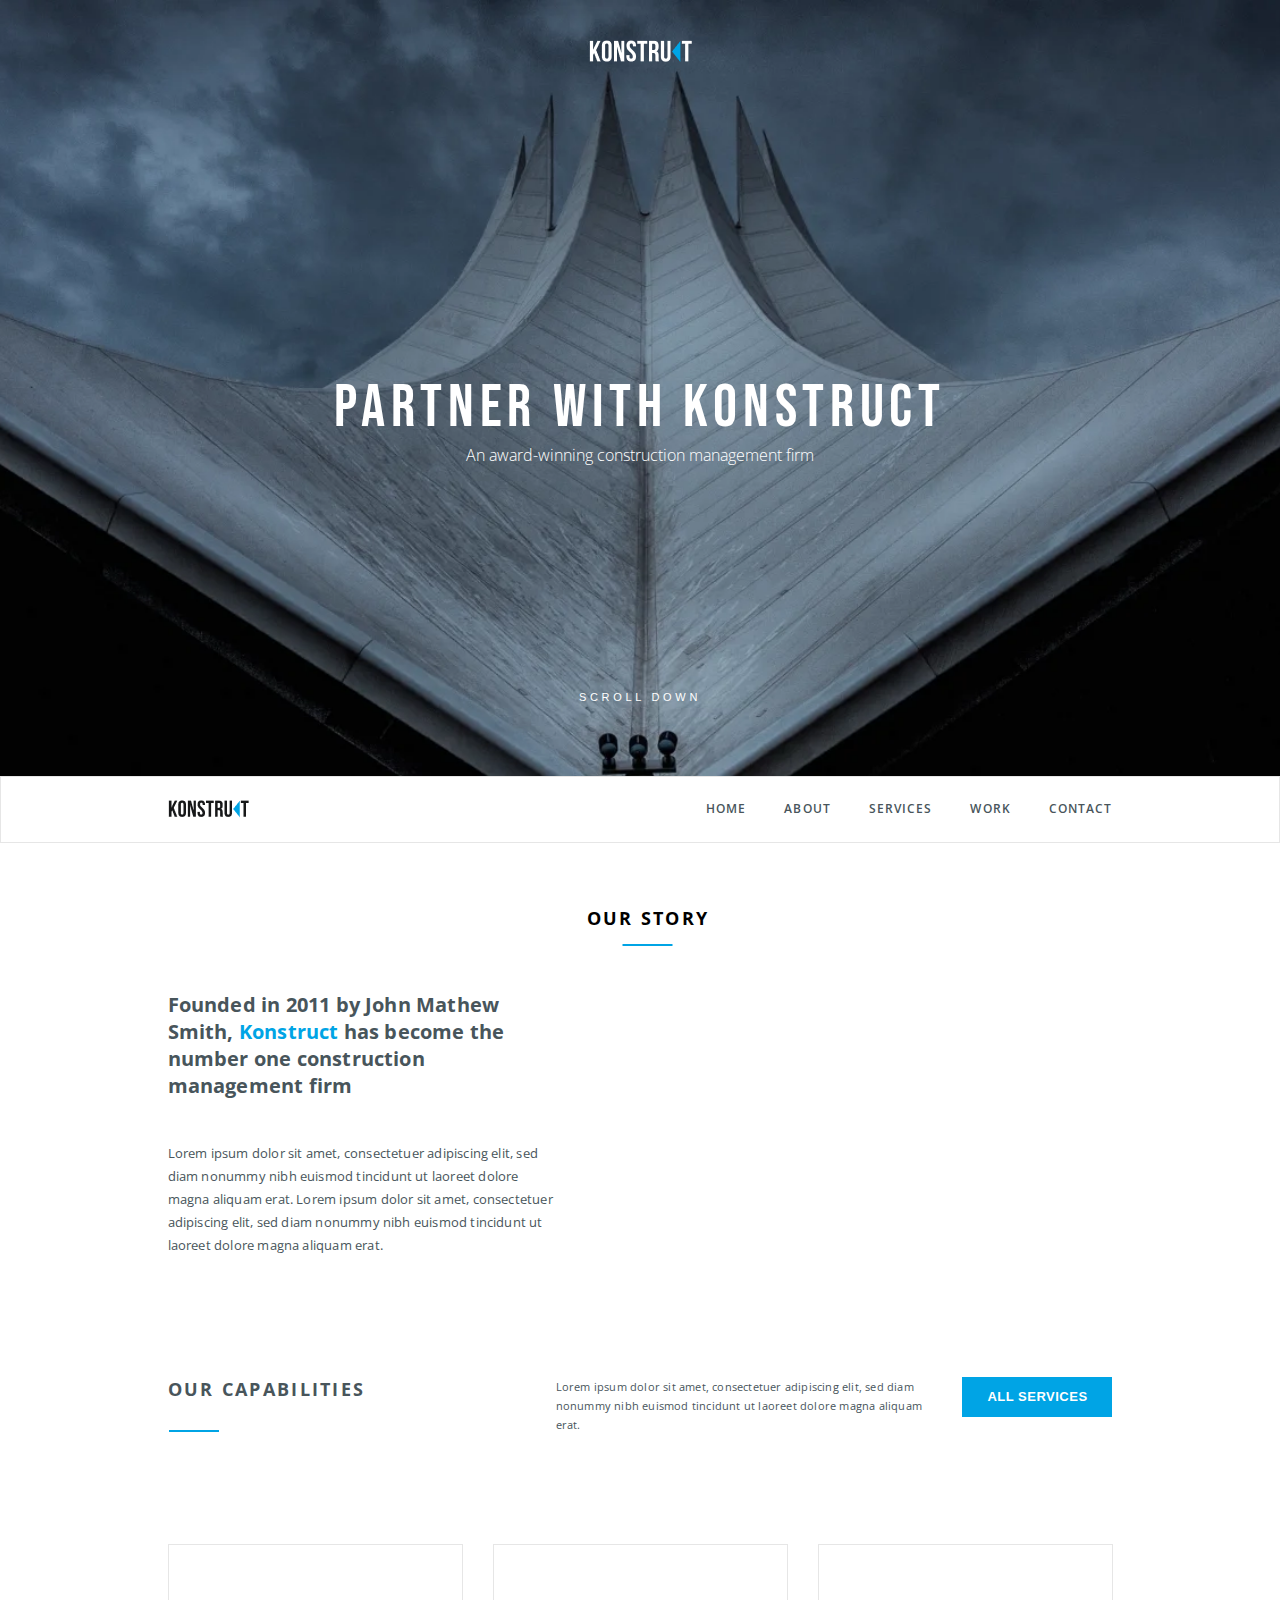
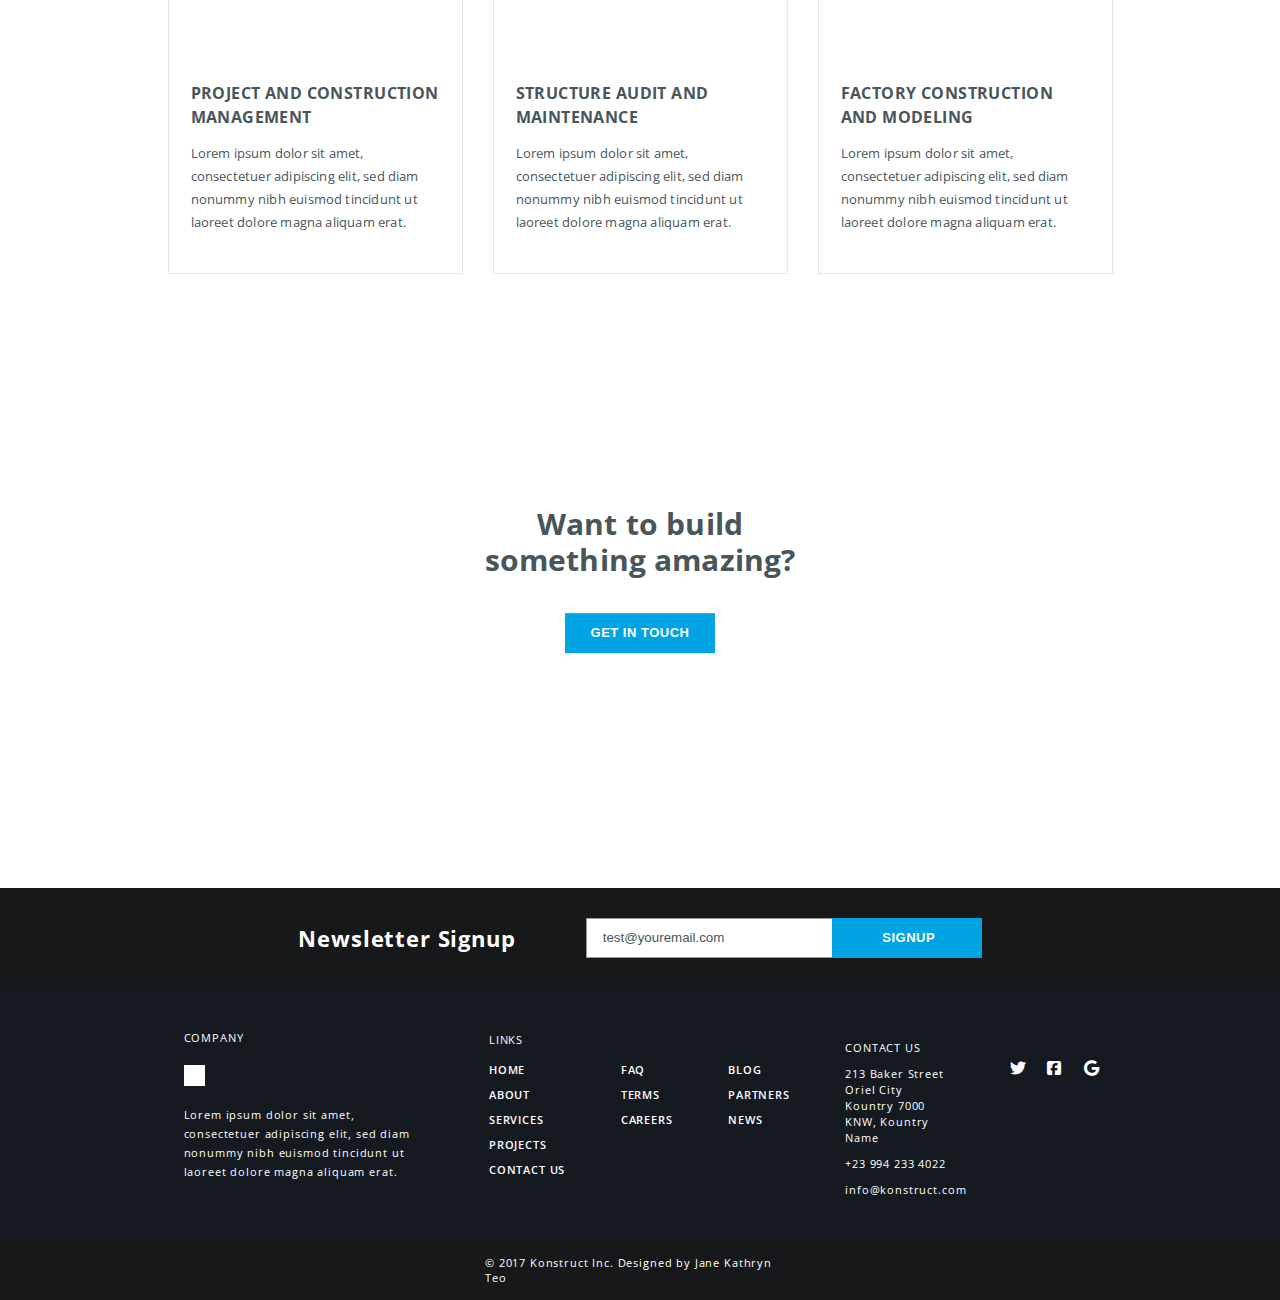
==== index.max.html @ b2e99ca3 "min files were added" ====
<!DOCTYPE html>
<html lang="en">
<head>
    <meta charset="UTF-8">
    <meta http-equiv="X-UA-Compatible" content="IE=edge">
    <meta name="description" content="Konstruct the number one construction management firm">
    <meta name="keywords" content="Konstruct, partner, provide, amazing, build">
    <meta name="author" content="Jane Kathryn Teo">
    <meta name="viewport" content="width=device-width, initial-scale=1.0"> 
    <link rel="preload" as="style" href="css/main.css">
    <link rel="preload" as="image" href="source/KONSTRUCT.png">
    <link rel="stylesheet" href="css/main.min.css">
    <link rel="stylesheet" href="https://cdnjs.cloudflare.com/ajax/libs/font-awesome/6.2.1/css/all.min.css">
    <title>PARTNER WITH KONSTRUCT</title>

</head>
<body>
    <header class="header">

                <img  class="bg-image" src="source/bg.webp" alt="" srcset="source/bg-mobile.webp 600w, source/bg.webp 800w">
                
                
                <a aria-label="KONSTRUCT" class="header_konstruct container" href="#">
                    <img  data-src="source/KONSTRUCT.png" src="source/1.png" alt="KONSTRUCT">
                </a>
            <div class="header_block">
                <h1 class="header_header">Partner with konstruct</h1>
                <p class="header_text">An award-winning construction management firm</p>
            </div>

            <div class="header_scrolltext">
                <button aria-label="scroll down" data-goto=".our-story"  class="nav-element" href="#">
                    scroll down
                </button>
            </div>     
    </header>

    <nav class="nav-section">
        <div class="nav container">
            <a aria-label="KONSTRUCT" href="#">
                <img class="nav-konstruct" data-src="source/KONSTRUCT-B.png" src="source/1.png"  alt="KONSTRUCT">
            </a>
    
            <div class="empty"></div>
            <a class="header_konstruct-nav" href="#">
                <img data-src="source/KONSTRUCT.png" src="source/1.png" alt="KONSTRUCT">
            </a>
            <div class="menu_icon-wrap">
                <div class="menu_icon">
                    <span></span>
                </div>    
            </div>
    
            <div class="black_back">
            </div>
            <ul class="nav-list">
                <li class="nav-element-li">
                    <a aria-label="hime" data-goto=".our-story" class="nav-element" href="#">home</a>
                </li>
                <li class="nav-element-li">
                    <a aria-label="about" data-goto=".our-capabilities" class="nav-element" href="#">about</a>
                </li>
                <li class="nav-element-li">
                    <a aria-label="services" data-goto=".get-in-touch" class="nav-element" href="#">services</a>
                </li>
                <li class="nav-element-li">
                    <a aria-label="work" data-goto=".sign-up"  class="nav-element" href="#">work</a>
                </li>
                <li class="nav-element-li">
                    <a aria-label="contact" data-goto=".faq" class="nav-element" href="#">contact</a>
                </li>
            </ul>
            
        </div>
        
    </nav>

    <section class="our-story container">
        
        <div class="our-story-title container">
            <h2>our story</h2>
        </div>
     
        <div class="our-story-block">
            <div class="our-story-text">
                <h3 class="our-story-title-text">
                    Founded in 2011 by John Mathew Smith, <a aria-label="konstruct" class="active" href="#">Konstruct</a >  has become the number one construction management firm
                </h3>
                <p class="our-story-main-text">
                    Lorem ipsum dolor sit amet, consectetuer adipiscing elit, sed diam nonummy nibh euismod tincidunt ut laoreet dolore magna aliquam erat. Lorem ipsum dolor sit amet, consectetuer adipiscing elit, sed diam nonummy nibh euismod tincidunt ut laoreet dolore magna aliquam erat.
                </p>
            </div>
            <div class="our-story-cards">
                <div class="our-story-card">
                    <img data-src="source/weplan.png" src="source/1.png" alt="we plan " class="our-story-img">
                    <p class="our-story-card-text">we<br>plan</p>
                </div>
                <div class="our-story-card">
                    <img data-src="source/wemanage.png" src="source/1.png" alt="we manage" class="our-story-img">
                    <p class="our-story-card-text">we<br>manage</p>
                </div>
                <div class="our-story-card">
                    <img data-src="source/webuild.png" src="source/1.png" alt="we build" class="our-story-img">
                    <p class="our-story-card-text">we<br>build</p>
                </div>                              
            </div>
        </div>
    </section>

    <section class="our-capabilities container">
        <div class="our-capabilities-header-block">
            <h2 class="our-capabilities-header">
                our capabilities
            </h2>

                <p class="our-capabilities-text">
                    Lorem ipsum dolor sit amet, consectetuer adipiscing elit, sed diam nonummy nibh euismod tincidunt ut laoreet dolore magna aliquam erat.
                </p>
                    <button class="our-capabilities-button" >
                        all services
                    </button>
        </div>
        
        <div class="our-capabilities-cards">
            <div class="card-wrapper">
                <div class="our-capabilities-card">
                    <div class="card-image-wrapper">
                        <img data-src="source/Bitmap3.png" src="source/1.png" alt="" class="our-capabilities-card-img">
                    </div>
                    <h3 class="our-capabilities-card-header">
                        PROJECT AND CONSTRUCTION MANAGEMENT
                    </h3>
                    <p class="our-capabilities-card-text">
                        Lorem ipsum dolor sit amet, consectetuer adipiscing elit, sed diam nonummy nibh euismod tincidunt ut laoreet dolore magna aliquam erat.
                    </p>
                </div>
            </div>
          <div class="card-wrapper">
            <div class="our-capabilities-card">
                <div class="card-image-wrapper">
                    <img data-src="source/Bitmap4.png" src="source/1.png" alt="" class="our-capabilities-card-img">
                </div>
                <h3 class="our-capabilities-card-header">
                    STRUCTURE AUDIT AND MAINTENANCE
                </h3>
                <p class="our-capabilities-card-text">
                    Lorem ipsum dolor sit amet, consectetuer adipiscing elit, sed diam nonummy nibh euismod tincidunt ut laoreet dolore magna aliquam erat.
                </p>
            </div>
          </div>
            <div class="card-wrapper">
                <div class="our-capabilities-card">
                    <div class="card-image-wrapper">
                        <img data-src="source/Bitmap5.png" src="source/1.png" alt="" class="our-capabilities-card-img">
                    </div>
                    <h3 class="our-capabilities-card-header">
                        FACTORY CONSTRUCTION AND MODELING
                    </h3>
                    <p class="our-capabilities-card-text">
                        Lorem ipsum dolor sit amet, consectetuer adipiscing elit, sed diam nonummy nibh euismod tincidunt ut laoreet dolore magna aliquam erat.
                    </p>
                </div>
            </div>
            
        </div>
    </section>

    <section class="get-in-touch">
        <img class="bg-image" data-src="source/bg-get-in-touch.webp"  data-srcset="source/bg-get-in-touch-mobile.webp 600w, source/bg-get-in-touch.webp 800w" src="source/1.png" alt="">
        <div class="get-in-touch-group">
            <h2 class="get-in-touch-header">
                Want to build something amazing?
            </h2>
           
                <button class="get-in-touch-button">
                    get in touch
                </button>
           
           
        </div>
    </section>

    <section class="sign-up">
        <h2 class="sign-up-header">
            Newsletter Signup
        </h2>
        <form action="">
            <input class="sign-up-input" type="text" placeholder="test@youremail.com">
            <input type="submit" class="sign-up-button" value=" signup">
               
            </input>
        </form>

    </section>

    <section class="faq">
        <div class="container">
            <div class="faq-about">
                <span class="faq-about-company">
                    company
                </span>
                <a href="">
                    <img data-src="source/KONSTRUCT.png" src="source/1.png" alt="" class="faq-about-konstruct">
                </a>
               
                <p class="faq-about-p">
                    Lorem ipsum dolor sit amet, consectetuer adipiscing elit, sed diam nonummy nibh euismod tincidunt ut laoreet dolore magna aliquam erat.
                </p>
            </div>

            <div class="links">
                <span class="faq-links-header">links</span>
                <ul class="faq-links">
                    <li class="faq-link">
                        <a aria-label="home" href="#">
                            home
                        </a>
                    </li>
                    <li class="faq-link">
                        <a aria-label="about"href="#">
                            about
                        </a>
                    </li>
                    <li class="faq-link">
                        <a aria-label="services" href="#">
                            services
                        </a>
                    </li>
                    <li class="faq-link">
                        <a aria-label="projects" href="#">
                            projects
                        </a>
                    </li>
                    <li class="faq-link">
                        <a aria-label="contact us" href="#">
                            contact us
                        </a>
                    </li>
                </ul>
            </div>

            <div class="FAQ">
                <ul class="FAQ-links">
                    <li class="faq-link">
                    <a aria-label="faq" href="#">
                        faq
                    </a>    
                </li>
                    <li class="faq-link">
                       <a aria-label="terms" href="#">
                            terms
                       </a> 
                    </li>
                    <li class="faq-link">
                       <a aria-label="careers" href="#">
                        careers  
                        </a> 
                    </li>
                </ul>
            </div>

            <div class="blog">
                <ul class="blog-links">
                    <li class="blog-link-li">
                       <a aria-label="blog" class="blog-link" href="#">
                        blog
                       </a> 
                    </li>
                    <li class="blog-link-li">
                        <a aria-label="partners" class="blog-link" href="#">
                            partners
                        </a>
                    </li>
                    <li class="blog-link-li">
                        <a aria-label="news" class="blog-link" href="#">
                            news
                        </a>
                    </li>
                </ul>
            </div>

            <div class="contact-us">
                <ul class="contact-us-list">
                    <li class="contact-us-item">contact us</li>
                   
                    <li class="contact-us-item">
                        <a aria-label="street" href="#">
                            213 Baker Street Oriel City Kountry 7000 KNW, Kountry Name
                        </a> 
                    </li>
                           

                    <li class="contact-us-item">
                        <a aria-label="number" href="#">
                            +23 994 233 4022
                        </a>
                    </li>
          
                   
                    <li class="contact-us-item">
                        <a aria-label="gmail" href="#">
                            info@konstruct.com
                        </a>
                    </li>
                
                </ul>
            </div>

            <div class="icons-group">
                <ul class="icons">
                    <li class="icon-li">
                        <i class="fa-brands fa-twitter icon"></i>
                        <!-- <a aria-label="twitter" href="#" title="Twitter.com" class="icon">
                          
                            <img data-src="source/twitter.svg" src="source/1.png" alt="T" >
                        </a> -->
                      
                    </li>
                    <li class="icon-li">
                        <i class="fa-brands fa-square-facebook icon"></i>
                        <!-- <a aria-label="facebook" href="#" title="Facebook.com" class="icon" >  
                          
                            <img data-src="source/square-facebook.svg" src="source/1.png" alt="F">
                        </a> -->
                
                    </li>
                    <li class="icon-li">
                        <i class="fa-brands fa-google icon"></i>
                        <!-- <a aria-label="google" href="#" title="Google.com" class="icon">            
                            <img data-src="source/google.svg" src="source/1.png" alt="G">
                        </a> -->
                    </li>
                </ul>
            </div>
        </div>
    </section>
    <footer class="footer">
        <div class="container">
            <span class="footer-text">
                © 2017 Konstruct Inc. Designed by Jane Kathryn Teo
            </span>
        </div>
    </footer>
    <script src="js/script.min.js"></script>
</body>
</html>
---- css/main.css ----
/*------------------------------------------------------------------*/

@import url('https://fonts.googleapis.com/css2?family=Bebas+Neue&family=Open+Sans:wght@400;500;600;700;800&display=swap');

/* Global setting */

::placeholder{
    color: #48555B;
}

*,
*::before,
*::after{
    padding: 0;
    margin: 0;
    border: 0;
    box-sizing: border-box;
}

a{
    text-decoration: none;
}

ul,
ol,
li{
    list-style: none;
}

h1,h2,h3,h4,h5,h6{
    font-weight: inherit;
    font-size: inherit;
}

html,
body{
    height: 100%;
    line-height: 1;
}

.container{
    max-width: 977px;
    padding: 0 16px;
    margin: 0 auto;
}

body{
    font-family: 'Open Sans', sans-serif;
    font-size: 16px;
}

body._lock{
    overflow: hidden;
}

img{
    font-family: 'Bebas Neue', cursive;  
    text-transform: uppercase;
}

/*------------------------------------------------------------------*/

/* Header*/
.empty{
    display: none;
}

.header_konstruct-nav{
    display: none;
}

.menu_icon-wrap{
    display: none;
}

.menu_icon{
    display: none;
}
.header_block{
    text-align: center;
    height: auto;
    padding: 306.7px 0 221px 0;
    
}

.header_konstruct>img{
    width: 103px;
    height: auto;
}

.header_konstruct.container{
    padding-inline: 0;
}


.header_header{
    font-family: 'Bebas Neue', sans-serif;
    font-size: 60px;
    font-weight: 400;
    text-transform: uppercase;
    letter-spacing: 0.356875rem;
    line-height: 72px;
}

.header_text{
    font-size: 1rem;
    font-style: normal;
    font-weight: 100;
    line-height: 1.375rem;
}
.header{
    color: white; 
    display: flex;
    flex-direction: column;
    justify-content: flex-end;
    position: relative;
    padding-top: 40px;
   
}

.bg-image{
    position: absolute;
    object-fit: cover;
    width: 100%;
    height: 100%;
    z-index: -10;


}

.header_konstruct-nav>img{
    width: 103px;
    height: auto;
}

  
.header_scrolltext{

   
    
    margin-bottom: 71px;
    text-align: center;
    color: white;
    transition: all .2s ease-in-out;
    width: 80%;
    align-self: center;
    
}
.header_scrolltext> button{
    font-size: 0.6875rem;
    color: inherit;
    background: transparent;
    border: none;
    text-transform: uppercase;
    line-height: 15px;
    letter-spacing: 0.23125rem;
}


.header_scrolltext:hover{
    transform: scale(1.2);
}
/*------------------------------------------------------------------*/

/* Nav */
.nav-section{
    border: 1px solid #E6E6E6;
}

.nav{
    height: 65px;
    display: flex;
    justify-content: space-between;
    align-items: center;
}
.nav-list{
    display: flex;
    justify-content: space-between;
    width: 406.5px;  
}

.nav-list > .nav-element-li:hover{
    transform: scale(1.1);
    color: #00A4E5;
}

.nav-element-li{
    text-transform: uppercase; 
    font-weight: 600;
    font-size: 12px;
    line-height: 16px;
    color: #48555B;
    letter-spacing: 1.09091px;
    transition: all .2s ease-in-out;
}



.nav-element-li .nav-element{
    color: inherit;
}

.nav-konstruct{
    width: 81px;
    height: auto;
    padding: 24px 0 23px 0;
}

.active{
    color: #00A4E5;
}

/*------------------------------------------------------------------*/

/*  our story block  */

.our-story.container{
    padding-right: 0;
    padding-top: 63px;
    margin-bottom: 120px;
}
.our-story-title{
    margin-bottom: 60px;
    position: relative;
    text-align: center;
    transition: all .2s ease-in-out;
    cursor: default;
}

.our-story-title:hover:after{
    width: 130px;
}

.our-story-title h2{
    text-transform: uppercase;
    font-size: 1.125rem;
    line-height: 25px;
    letter-spacing: 0.144140625rem;
    font-weight: 700;
}

.our-story-title::after{
    position: absolute;
    left: 50%;
    transform: translateX(-51%);
    content: '';
    bottom: -15px;
    width: 50px;
    height: 2px;
    background: #00A4E5;
    transition: all .5s ease-in-out;
}

.our-story-block{
    display: flex;
    flex-direction: row;
    justify-content: space-between;
}

.our-story-img{
    max-width: 142px;
    max-height: 224px;
    width: 100%;
    height: auto;
}

.our-story-card{
    margin: 0 12px;
    max-height: 224px;
    width: 100%;
    position: relative;
    transition: all .2s ease-in-out;
}

.our-story-card:hover{
    transform: scale(1.13);
}

.our-story-cards{
    display: flex;
    justify-content: right;
    align-items: flex-end;
    flex-wrap: nowrap;
    flex: 0 0 53%;
    

  
}


.our-story-text{
    flex: 0 0 41%;
}

.our-story-title-text{
    font-style: normal;
    font-weight: 700;
    font-size: 20px;
    line-height: 27px;
    color: #48555B;
    letter-spacing: 0.1875px;
    margin-bottom: 43px;
    
}

.our-story-main-text{
    font-style: normal;
    font-weight: 400;
    font-size: 13px;
    line-height: 23px;
    letter-spacing: 0.1875px;
    color: #48555B;
}

.our-story-card-text{
    width: 70%;
    position: absolute;
    top: 20%;
    left: 40%;
    transform: translate(-50%, -50%);
    font-style: normal;
    font-weight: 800;
    font-size: 24px;
    letter-spacing: 0.1875px;
    color: #FFFFFF;
    text-transform: uppercase;
}


/*------------------------------------------------------------------*/

/* our capabilities */

.our-capabilities{
    margin-bottom: 115px;
}

.our-capabilities-header-block{
    display: flex;
    justify-content: space-between;
    margin-bottom: 80px;
}


.our-capabilities-header{
    position: relative; 
    font-style: normal;
    font-weight: 700;
    font-size: 18px;
    line-height: 25px;
    letter-spacing: 2.30625px;
    text-transform: uppercase;
    color: #48555B;
    flex-basis: 40%;
    
}

.our-capabilities-header::after{
    position: absolute;
    left: 26px;
    transform: translateX(-50%);
    content: '';
    bottom: 2px;
    width: 50px;
    height: 2px;
    background: #00A4E5;
}

.our-capabilities-text{
    font-style: normal;
    font-weight: 400;
    font-size: 11px;
    line-height: 19px;
    letter-spacing: 0.2px;
    color: #48555B;
    padding-right: 5px;
    flex-basis: 42%;
}

.our-capabilities-button{
    width: 150px;
    height: 40px;
    background-color: #00A4E5;
    color: white;
    text-transform: uppercase;
    font-style: normal;
    font-weight: 700;
    font-size: 13px;
    letter-spacing: 0.5px;
    cursor: pointer;
    transition: all .2s ease-in-out;
    /* flex-basis: 18%; */
}

.our-capabilities-button:hover{
    background-color: #007fb2;
    transform: scale(1.05);
}

.our-capabilities-cards{
    display: flex;
    flex-wrap: nowrap;
    justify-content: flex-start;
    margin-inline: -15px;
    max-width: 978px;
}

.card-wrapper{
    padding-inline: 15px;
    margin-top: 30px;
}

.our-capabilities-card{
    background: #FFFFFF;
    border: 1px solid #E6E6E6;
    padding: 39px 22px;
    width: 100%;
    height: 100%;
    display: flex;
    flex-direction: column;
    /* justify-content: space-between; */
    transition: all .2s ease-in-out;
    flex-basis: 30%;
    /* margin: 0 15px 30px 15px; */
    
}

.our-capabilities-card:hover{
    background-color: #f1f1f1;
    transform: scale(1.05);
}

.card-image-wrapper{
    width: 65px;
    height: 72px;
    margin-bottom: 25px;
}

.our-capabilities-card-img{
    width: 100%;
    height: auto;
}

.our-capabilities-card-header{
    font-style: normal;
    font-weight: 700;
    font-size: 16px;
    line-height: 24px;
    letter-spacing: 0.426667px;
    color: #48555B;
    margin-bottom: 13px;
}

.our-capabilities-card-text{
    font-style: normal;
    font-weight: 400;
    font-size: 13px;
    line-height: 23px;   
    letter-spacing: 0.1875px;
    color: #48555B;
}

/*------------------------------------------------------------------*/

/* get in touch */

.get-in-touch{
    display: flex;
    flex-direction: column;
    align-items: center;
    /* background: url("../source/bg-get-in-touch.webp") center / cover no-repeat; */
    height: 499px;
    justify-content: center;
}

.get-in-touch-header{
    font-style: normal;
    font-weight: 700;
    font-size: 30px;
    line-height: 36px;
    text-align: center;
    letter-spacing: 0.15px;
    color: #48555B;
    max-width: 350px;
    margin-bottom: 35px;
}

.get-in-touch-button{
    font-style: normal;
    font-weight: 700;
    font-size: 13px;
    line-height: 18px;
    text-align: center;
    letter-spacing: 0.5px;
    color: #FFFFFF;
    background: #00A4E5;
    width: 150px;
    height: 40px;
    text-transform: uppercase;
    cursor: pointer;
    transition: all .2s ease-in-out;
}

.get-in-touch-button:hover{
    background-color: #007fb2;
    transform: scale(1.05);
}

.get-in-touch-group{
    flex-direction: column;
    display: flex;
    align-items: center;
    transform: translateY(-40%);
}

/*------------------------------------------------------------------*/

/* sign up */



.sign-up{
    background-color: #171819;
    margin: 0;
    display: flex;
    align-items: center;
    justify-content: center;
    height: auto;
    padding: 30px 0 30px 0;
}

.sign-up-header{
    font-style: normal;
    font-weight: 700;
    font-size: 22px;
    line-height: 30px;
    text-align: center;
    letter-spacing: 0.846154px;
    color: #FFFFFF;
}

.sign-up > form{
    display: flex;
    align-items: center;
    justify-content: center;
}

.sign-up-input{
    box-sizing: border-box;
    width: 250px;
    height: 40px;
    background: #FFFFFF;
    border: 1px solid #979797;
    margin-left: 70px;
    padding: 10px 16px;
}

.sign-up-button{
    text-transform: uppercase;
    width: 150px;
    height: 40px;
    font-style: normal;
    font-weight: 700;
    font-size: 13px;
    line-height: 18px;
    text-align: center;
    letter-spacing: 0.5px;
    color: #FFFFFF;
    background-color: #00A4E5;
    cursor: pointer;
    transition: all .2s ease-in-out;
    margin-left: -4px;
}

.sign-up-button:hover{
    background-color: #007fb2;
    transform: scale(1.05);
}
/*------------------------------------------------------------------*/

/* faq block */

.faq{
    height: auto;
    background-color: #141A20;
    display: flex;
    align-items: center;
}

.faq> .container{
    display: flex;
    flex-direction: row;
    justify-content: space-between;
    align-items: flex-start;
    width: 945px;
    padding-block: 42px;
}

.faq-about{
    display: flex;
    flex-direction: column;
    align-items: flex-start;
}

.faq-about-p{
    font-style: normal;
    font-weight: 400;
    font-size: 11px;
    line-height: 19px;
    letter-spacing: 0.85px;
    color: #FFFFFF;
    max-width: 250px;
}

.faq-about-konstruct{
    height: 21px;
    width: auto;
    margin-bottom: 17px;
}

.faq-about-company{
    font-style: normal;
    font-weight: 400;
    font-size: 11px;
    line-height: 15px;
    text-align: center;
    letter-spacing: 0.846154px;
    color: #FFFFFF;
    text-transform: uppercase;
    margin-bottom: 20px;
}

.links{
    text-transform: uppercase;  
}

.faq-links-header{
    font-family: 'Open Sans';
    font-style: normal;
    font-weight: 400;
    font-size: 11px;
    line-height: 15px;
    letter-spacing: 0.846154px;
    color: #FFFFFF;   
}

.faq-links{
    margin-top: 10px;
}

.faq-link > a{
    color: white;
}

.faq-link{
    font-style: normal;
    font-weight: 600;
    font-size: 11px;
    line-height: 25px;
    letter-spacing: 0.846154px;
    color: #FFFFFF;
    transition: all .2s ease-in-out;
}

.faq-link:hover{
    color: #00A4E5;
}

.faq-link > a{
    color: inherit;
}


.contact-us-item> a{
    color: inherit;
}
.FAQ-links{
    text-transform: uppercase; 
}

.blog-links{
    list-style-type: none;
    text-transform: uppercase;   
}

.blog-link{
    font-style: normal;
    font-weight: 600;
    font-size: 11px;
    line-height: 25px;
    letter-spacing: 0.846154px;
    color: inherit;
}

.black_back{
    display: none;
}

.blog-link-li{
    transition: all .2s ease-in-out;
    color: white;
}

.blog-link-li:hover{
    color: #00A4E5;
}




.contact-us-list{
    color: #FFFFFF;
    font-style: normal;
    font-weight: 400;
    font-size: 11px;
    line-height: 16px;
    letter-spacing: 0.846154px;
    color: #FFFFFF;
    max-width: 110px;
}



.contact-us-item:first-child{
    text-transform: uppercase;
}

.icons{
    display: flex;
    flex-direction: row;
    justify-content: space-between;
}

/* .icon{
    transition: all .2s ease-in-out;
} */

.icon:hover{
    transform: scale(1.2);  
    color: #00A4E5;
    transition: all .2s ease-in-out;
}

.icon{
    transition: all .2s ease-in-out;
}
.icon{
    color: white;
}

.icons-group{
    width: 86px;
    margin-top: 30px;
}

.FAQ{
    margin-top: 27px;
}

.blog{
    margin-top: 27px;
}

.contact-us-item{
    margin-top: 10px;
}

.icon-li{
    width: 12px;
}
/*------------------------------------------------------------------*/

/* footer */


.footer{
    background-color: #171819;
    height: 60px;
}

.footer>.container{
    display: flex;
    justify-content: center;
    height: 100%;
}

.footer-text{
    width: 310px;
    font-style: normal;
    font-weight: 400;
    font-size: 11px;
    line-height: 15px;
    letter-spacing: 0.846154px;
    color: #FFFFFF;
    align-self: center;
}

@media(max-width:828px){
    .our-story-cards{
        align-items: center;
    } 

    .our-story-card-text{
        font-size: 18px;
        left: 43%;
    }
}

@media(max-width:730px){

    .our-story-block{
        flex-direction: column;
        margin-right: 16px;
    }

    .our-story.container {
        margin-bottom: 80px;
    }
  
    .our-story-cards{
        flex-direction: row;
        flex-basis: auto;
        justify-content: center;
        margin: 0;
    }


    

    .our-story-text{
        flex-basis: 50%;
        margin-left: 20px;
        margin-bottom: 25px;
    }

    .our-story-card{
        max-width: 100px;
        height: auto;
        margin-bottom: 10px;
        max-width: 145px;
    }


    .our-capabilities-header-block{
        flex-direction: column;
        align-items: center;
    }

    .our-capabilities-header-block > *{
        flex-basis: auto;
    }
    
    .our-capabilities{
        margin-top: 49.5px;
    }

    .our-capabilities-text{
        max-width: 600px;
        text-align: center;
        margin-bottom: 30px;
    }

    .our-capabilities-header{
        margin-bottom: 32px;
    }

    .our-capabilities-cards{
        flex-wrap: wrap;
    }
    
    .card-wrapper{
        flex-basis: 50%;
    }

    .our-capabilities-header::after {
        left: 50%;
        bottom: -13px;
    }
    .sign-up{
        flex-direction: column;
        
    }

    .sign-up-input{
        margin-left: 0;
        
    }

    .sign-up-button{
        margin-left: 0;
    }
    .sign-up-header{
        margin-bottom: 15px;
    }

    .get-in-touch{
        margin-top: 20px;
    }

    .faq> .container{
        flex-wrap: wrap;
        padding-block: 0;
        padding-top: 40px;
    }

    .faq> .container> *{
        justify-content: center;
        flex-basis: 40%;
        margin-top: 0;
        margin-bottom: 30px;
        align-content: center;
    }

    .icons{
        justify-content: flex-start;
        
    }

    .icon-li{
        margin-right: 20px;
    }
}

@media(max-width:648px){
    .card-wrapper{
        flex-basis: 100%;
    }

    .our-story-text{
        margin-left: 0;
        margin-bottom: 24.5px;
    }

    .our-capabilities-cards{
        margin-top: 50px;
    }

    .get-in-touch-header{
        font-size: 26px;
    }
    .our-story-title-text{
        margin-bottom: 20px;
    }
}

@media(max-width:627px){
    .header_block{
        padding-top: 230.7px;
    }
    .faq{
        padding-top: 20px;
    }
}
@media(max-width:600px){
    .nav{
        width: 100%;
        left: 0;
        top: 0;
        border: none;
        display: flex;
        position: fixed;
        padding: 20px 5px 10px 5px;
        justify-content: flex-end;
        text-align: center;
        background-color: rgba(20, 26, 32, 1);
        z-index: 5;
        color: white;
    }

    .nav> *:not(.nav-list, .black_back){
        z-index: 10;
    }

    .header{
        /* background: url("../source/bg-mobile.webp") center / cover no-repeat; */
    }

    .our-story-card-text{
        left: 40%;
    }

    .get-in-touch{
        /* background: url("../source/bg-get-in-touch-moblie.webp") center / cover no-repeat; */
    }
    .black_back{
        width: 100%;
        height: 65px;
        left: 0;
        top: 0;
        border: none;
        background-color: rgba(20, 26, 32, 1);
        display: block;
        position: absolute;
        z-index: 5;
    }

    .nav-konstruct{
        width: 100%;
    }

    .nav-konstruct{
        display: none;
    }
    
    .header_konstruct-nav{
        display: block;
    }

    .empty{
        display: block;
    }

    .menu_icon-wrap{
        display: block;
    }

    .our-story.container {
        padding-right: 16px;
    }
    .our-story-title{
        margin-bottom: 22px;
        margin-top: 50px;
    }
    .empty{
        flex-basis: 33.3%;
    }
    
    .header_konstruct-nav{
        flex-basis: 33.3%;
    }


    .header{
        height: 600px;
    }

    .header_konstruct{
        padding-top: 31px;
        display: none;
    }
    
    .header_block{
        padding-top: 161px;
    }
    
    
    .header_header{
        font-size: 40px;
        letter-spacing: normal;
        align-items: center;
    }

    .header_text{
        font-size: 16px;
        letter-spacing: normal;
        max-width: 242px;
        margin: 0 auto;
        font-weight: 400;
    }


    .header_scrolltext{
       
        margin-bottom: 31px;
    }

    .header_scrolltext>button{
        font-size: 11px;
        letter-spacing: normal;
    }

   



    .menu_icon-wrap{
        flex-basis: 33.3%;
        margin: 0;
        justify-self: end;
    }

    .menu_icon{
   
        z-index: 5;
        display: block;
        position: relative;
        width: 24px;
        height: 25px;
        cursor: pointer;
        margin-right: 16px;
        margin-left: auto;
      
    }
    
    .sign-up>form{
        flex-direction: column;
    }

    .sign-up-input{
        margin-bottom: 20px;
    }

    .menu_icon span,
    .menu_icon::before,
    .menu_icon::after{
        left: 0;
        position: absolute;
        height: 5px;
        border-radius: 10px;
        width: 100%;
        transition: all 0.3s ease 0s;
        background-color: #fff;
    }

    .menu_icon::before,
    .menu_icon::after{
        content: "";
    }

    .menu_icon::before{
        top: 0;
    }

    .menu_icon::after{
        bottom: 0;
    }

    .menu_icon span{
        top: 50%;
        transform: scale(1) translate(0px, -50%);
    }

    .menu_icon._active span{
        transform: scale(0) translate(0px, -50%);
    }

    .menu_icon._active::before{
        top: 45%;
        transform: rotate(-45deg) translate(0px, -50%);
        width: 98%;
    }
    
    .menu_icon._active::after{
        bottom: 49.5%;
        transform: rotate(45deg) translate(0px, 50%);
        width: 98%;
    }


    .nav-list{
        position: fixed;
        top: 0;
        left: -100%;
        width: 100%;
        height: 100%;
        background-color: rgba(20, 26, 32, 0.9);
        padding: 100px 30px 30px 30px;
        transition: left 0.3s ease 0s;
        overflow: auto;
        display: block;
        margin-right: 0;
        justify-content:center;
        width: 100%;  
        height: 100%;
        z-index: 4;
    }


    .nav-list > li{
        color: white;
    }

    .nav-list._active{
        left: 0;
        transition: all 0.3s ease 0s;
    }

    .nav-element-li{
        width: 100%;
        
    }

    .nav-list .nav-element-li {
        width: 100%;
        margin: 0 0 70px 0;
        font-size: 25px;
    }

   
  
   

    .faq> .container> *{
        flex-basis: 100%;
    }

    .icons{
        justify-content: center;
        align-items: center;
    }
    .icon-li{
        margin-right: 10px;
        margin-left: 10px;
    }

    
    .faq> .container> *> *:not(.faq-about-p , .faq-about-company){
        font-size: 14px;
    }

    .faq> .container> *> *> *{
        font-size: 14px;
    }

    .faq> .container> *> *> *> *{
        font-size: 14px;
    }

    .contact-us-list{
        max-width: 140px;
    }

    .footer-text{
        width: auto;
        max-width: 310px;
        text-align: center;
    }


    .icons{
        margin: 50px 0 30px;
    }
}

@media (max-width: 380px) {
    .our-story-card-text{
        font-size: 12px;
    }
}
---- css/main.min.css ----
@import url('https://fonts.googleapis.com/css2?family=Bebas+Neue&family=Open+Sans:wght@400;500;600;700;800&display=swap');::placeholder{color:#48555b}*,*::before,*::after{padding:0;margin:0;border:0;box-sizing:border-box}a{text-decoration:none}ul,ol,li{list-style:none}h1,h2,h3,h4,h5,h6{font-weight:inherit;font-size:inherit}html,body{height:100%;line-height:1}.container{max-width:977px;padding:0 16px;margin:0 auto}body{font-family:'Open Sans',sans-serif;font-size:16px}body._lock{overflow:hidden}img{font-family:'Bebas Neue',cursive;text-transform:uppercase}.empty{display:none}.header_konstruct-nav{display:none}.menu_icon-wrap{display:none}.menu_icon{display:none}.header_block{text-align:center;height:auto;padding:306.7px 0 221px 0}.header_konstruct>img{width:103px;height:auto}.header_konstruct.container{padding-inline:0}.header_header{font-family:'Bebas Neue',sans-serif;font-size:60px;font-weight:400;text-transform:uppercase;letter-spacing:.356875rem;line-height:72px}.header_text{font-size:1rem;font-style:normal;font-weight:100;line-height:1.375rem}.header{color:white;display:flex;flex-direction:column;justify-content:flex-end;position:relative;padding-top:40px}.bg-image{position:absolute;object-fit:cover;width:100%;height:100%;z-index:-10}.header_konstruct-nav>img{width:103px;height:auto}.header_scrolltext{margin-bottom:71px;text-align:center;color:white;transition:all .2s ease-in-out;width:80%;align-self:center}.header_scrolltext>button{font-size:.6875rem;color:inherit;background:transparent;border:0;text-transform:uppercase;line-height:15px;letter-spacing:.23125rem}.header_scrolltext:hover{transform:scale(1.2)}.nav-section{border:1px solid #e6e6e6}.nav{height:65px;display:flex;justify-content:space-between;align-items:center}.nav-list{display:flex;justify-content:space-between;width:406.5px}.nav-list>.nav-element-li:hover{transform:scale(1.1);color:#00a4e5}.nav-element-li{text-transform:uppercase;font-weight:600;font-size:12px;line-height:16px;color:#48555b;letter-spacing:1.09091px;transition:all .2s ease-in-out}.nav-element-li .nav-element{color:inherit}.nav-konstruct{width:81px;height:auto;padding:24px 0 23px 0}.active{color:#00a4e5}.our-story.container{padding-right:0;padding-top:63px;margin-bottom:120px}.our-story-title{margin-bottom:60px;position:relative;text-align:center;transition:all .2s ease-in-out;cursor:default}.our-story-title:hover:after{width:130px}.our-story-title h2{text-transform:uppercase;font-size:1.125rem;line-height:25px;letter-spacing:.144140625rem;font-weight:700}.our-story-title::after{position:absolute;left:50%;transform:translateX(-51%);content:'';bottom:-15px;width:50px;height:2px;background:#00a4e5;transition:all .5s ease-in-out}.our-story-block{display:flex;flex-direction:row;justify-content:space-between}.our-story-img{max-width:142px;max-height:224px;width:100%;height:auto}.our-story-card{margin:0 12px;max-height:224px;width:100%;position:relative;transition:all .2s ease-in-out}.our-story-card:hover{transform:scale(1.13)}.our-story-cards{display:flex;justify-content:right;align-items:flex-end;flex-wrap:nowrap;flex:0 0 53%}.our-story-text{flex:0 0 41%}.our-story-title-text{font-style:normal;font-weight:700;font-size:20px;line-height:27px;color:#48555b;letter-spacing:.1875px;margin-bottom:43px}.our-story-main-text{font-style:normal;font-weight:400;font-size:13px;line-height:23px;letter-spacing:.1875px;color:#48555b}.our-story-card-text{width:70%;position:absolute;top:20%;left:40%;transform:translate(-50%,-50%);font-style:normal;font-weight:800;font-size:24px;letter-spacing:.1875px;color:#fff;text-transform:uppercase}.our-capabilities{margin-bottom:115px}.our-capabilities-header-block{display:flex;justify-content:space-between;margin-bottom:80px}.our-capabilities-header{position:relative;font-style:normal;font-weight:700;font-size:18px;line-height:25px;letter-spacing:2.30625px;text-transform:uppercase;color:#48555b;flex-basis:40%}.our-capabilities-header::after{position:absolute;left:26px;transform:translateX(-50%);content:'';bottom:2px;width:50px;height:2px;background:#00a4e5}.our-capabilities-text{font-style:normal;font-weight:400;font-size:11px;line-height:19px;letter-spacing:.2px;color:#48555b;padding-right:5px;flex-basis:42%}.our-capabilities-button{width:150px;height:40px;background-color:#00a4e5;color:white;text-transform:uppercase;font-style:normal;font-weight:700;font-size:13px;letter-spacing:.5px;cursor:pointer;transition:all .2s ease-in-out}.our-capabilities-button:hover{background-color:#007fb2;transform:scale(1.05)}.our-capabilities-cards{display:flex;flex-wrap:nowrap;justify-content:flex-start;margin-inline:-15px;max-width:978px}.card-wrapper{padding-inline:15px;margin-top:30px}.our-capabilities-card{background:#fff;border:1px solid #e6e6e6;padding:39px 22px;width:100%;height:100%;display:flex;flex-direction:column;transition:all .2s ease-in-out;flex-basis:30%}.our-capabilities-card:hover{background-color:#f1f1f1;transform:scale(1.05)}.card-image-wrapper{width:65px;height:72px;margin-bottom:25px}.our-capabilities-card-img{width:100%;height:auto}.our-capabilities-card-header{font-style:normal;font-weight:700;font-size:16px;line-height:24px;letter-spacing:.426667px;color:#48555b;margin-bottom:13px}.our-capabilities-card-text{font-style:normal;font-weight:400;font-size:13px;line-height:23px;letter-spacing:.1875px;color:#48555b}.get-in-touch{display:flex;flex-direction:column;align-items:center;height:499px;justify-content:center}.get-in-touch-header{font-style:normal;font-weight:700;font-size:30px;line-height:36px;text-align:center;letter-spacing:.15px;color:#48555b;max-width:350px;margin-bottom:35px}.get-in-touch-button{font-style:normal;font-weight:700;font-size:13px;line-height:18px;text-align:center;letter-spacing:.5px;color:#fff;background:#00a4e5;width:150px;height:40px;text-transform:uppercase;cursor:pointer;transition:all .2s ease-in-out}.get-in-touch-button:hover{background-color:#007fb2;transform:scale(1.05)}.get-in-touch-group{flex-direction:column;display:flex;align-items:center;transform:translateY(-40%)}.sign-up{background-color:#171819;margin:0;display:flex;align-items:center;justify-content:center;height:auto;padding:30px 0 30px 0}.sign-up-header{font-style:normal;font-weight:700;font-size:22px;line-height:30px;text-align:center;letter-spacing:.846154px;color:#fff}.sign-up>form{display:flex;align-items:center;justify-content:center}.sign-up-input{box-sizing:border-box;width:250px;height:40px;background:#fff;border:1px solid #979797;margin-left:70px;padding:10px 16px}.sign-up-button{text-transform:uppercase;width:150px;height:40px;font-style:normal;font-weight:700;font-size:13px;line-height:18px;text-align:center;letter-spacing:.5px;color:#fff;background-color:#00a4e5;cursor:pointer;transition:all .2s ease-in-out;margin-left:-4px}.sign-up-button:hover{background-color:#007fb2;transform:scale(1.05)}.faq{height:auto;background-color:#141a20;display:flex;align-items:center}.faq>.container{display:flex;flex-direction:row;justify-content:space-between;align-items:flex-start;width:945px;padding-block:42px}.faq-about{display:flex;flex-direction:column;align-items:flex-start}.faq-about-p{font-style:normal;font-weight:400;font-size:11px;line-height:19px;letter-spacing:.85px;color:#fff;max-width:250px}.faq-about-konstruct{height:21px;width:auto;margin-bottom:17px}.faq-about-company{font-style:normal;font-weight:400;font-size:11px;line-height:15px;text-align:center;letter-spacing:.846154px;color:#fff;text-transform:uppercase;margin-bottom:20px}.links{text-transform:uppercase}.faq-links-header{font-family:'Open Sans';font-style:normal;font-weight:400;font-size:11px;line-height:15px;letter-spacing:.846154px;color:#fff}.faq-links{margin-top:10px}.faq-link>a{color:white}.faq-link{font-style:normal;font-weight:600;font-size:11px;line-height:25px;letter-spacing:.846154px;color:#fff;transition:all .2s ease-in-out}.faq-link:hover{color:#00a4e5}.faq-link>a{color:inherit}.contact-us-item>a{color:inherit}.FAQ-links{text-transform:uppercase}.blog-links{list-style-type:none;text-transform:uppercase}.blog-link{font-style:normal;font-weight:600;font-size:11px;line-height:25px;letter-spacing:.846154px;color:inherit}.black_back{display:none}.blog-link-li{transition:all .2s ease-in-out;color:white}.blog-link-li:hover{color:#00a4e5}.contact-us-list{color:#fff;font-style:normal;font-weight:400;font-size:11px;line-height:16px;letter-spacing:.846154px;color:#fff;max-width:110px}.contact-us-item:first-child{text-transform:uppercase}.icons{display:flex;flex-direction:row;justify-content:space-between}.icon:hover{transform:scale(1.2);color:#00a4e5;transition:all .2s ease-in-out}.icon{transition:all .2s ease-in-out}.icon{color:white}.icons-group{width:86px;margin-top:30px}.FAQ{margin-top:27px}.blog{margin-top:27px}.contact-us-item{margin-top:10px}.icon-li{width:12px}.footer{background-color:#171819;height:60px}.footer>.container{display:flex;justify-content:center;height:100%}.footer-text{width:310px;font-style:normal;font-weight:400;font-size:11px;line-height:15px;letter-spacing:.846154px;color:#fff;align-self:center}@media(max-width:828px){.our-story-cards{align-items:center}.our-story-card-text{font-size:18px;left:43%}}@media(max-width:730px){.our-story-block{flex-direction:column;margin-right:16px}.our-story.container{margin-bottom:80px}.our-story-cards{flex-direction:row;flex-basis:auto;justify-content:center;margin:0}.our-story-text{flex-basis:50%;margin-left:20px;margin-bottom:25px}.our-story-card{max-width:100px;height:auto;margin-bottom:10px;max-width:145px}.our-capabilities-header-block{flex-direction:column;align-items:center}.our-capabilities-header-block>*{flex-basis:auto}.our-capabilities{margin-top:49.5px}.our-capabilities-text{max-width:600px;text-align:center;margin-bottom:30px}.our-capabilities-header{margin-bottom:32px}.our-capabilities-cards{flex-wrap:wrap}.card-wrapper{flex-basis:50%}.our-capabilities-header::after{left:50%;bottom:-13px}.sign-up{flex-direction:column}.sign-up-input{margin-left:0}.sign-up-button{margin-left:0}.sign-up-header{margin-bottom:15px}.get-in-touch{margin-top:20px}.faq>.container{flex-wrap:wrap;padding-block:0;padding-top:40px}.faq>.container>*{justify-content:center;flex-basis:40%;margin-top:0;margin-bottom:30px;align-content:center}.icons{justify-content:flex-start}.icon-li{margin-right:20px}}@media(max-width:648px){.card-wrapper{flex-basis:100%}.our-story-text{margin-left:0;margin-bottom:24.5px}.our-capabilities-cards{margin-top:50px}.get-in-touch-header{font-size:26px}.our-story-title-text{margin-bottom:20px}}@media(max-width:627px){.header_block{padding-top:230.7px}.faq{padding-top:20px}}@media(max-width:600px){.nav{width:100%;left:0;top:0;border:0;display:flex;position:fixed;padding:20px 5px 10px 5px;justify-content:flex-end;text-align:center;background-color:rgba(20,26,32,1);z-index:5;color:white}.nav>*:not(.nav-list,.black_back){z-index:10}.our-story-card-text{left:40%}.black_back{width:100%;height:65px;left:0;top:0;border:0;background-color:rgba(20,26,32,1);display:block;position:absolute;z-index:5}.nav-konstruct{width:100%}.nav-konstruct{display:none}.header_konstruct-nav{display:block}.empty{display:block}.menu_icon-wrap{display:block}.our-story.container{padding-right:16px}.our-story-title{margin-bottom:22px;margin-top:50px}.empty{flex-basis:33.3%}.header_konstruct-nav{flex-basis:33.3%}.header{height:600px}.header_konstruct{padding-top:31px;display:none}.header_block{padding-top:161px}.header_header{font-size:40px;letter-spacing:normal;align-items:center}.header_text{font-size:16px;letter-spacing:normal;max-width:242px;margin:0 auto;font-weight:400}.header_scrolltext{margin-bottom:31px}.header_scrolltext>button{font-size:11px;letter-spacing:normal}.menu_icon-wrap{flex-basis:33.3%;margin:0;justify-self:end}.menu_icon{z-index:5;display:block;position:relative;width:24px;height:25px;cursor:pointer;margin-right:16px;margin-left:auto}.sign-up>form{flex-direction:column}.sign-up-input{margin-bottom:20px}.menu_icon span,.menu_icon::before,.menu_icon::after{left:0;position:absolute;height:5px;border-radius:10px;width:100%;transition:all .3s ease 0s;background-color:#fff}.menu_icon::before,.menu_icon::after{content:""}.menu_icon::before{top:0}.menu_icon::after{bottom:0}.menu_icon span{top:50%;transform:scale(1) translate(0px,-50%)}.menu_icon._active span{transform:scale(0) translate(0px,-50%)}.menu_icon._active::before{top:45%;transform:rotate(-45deg) translate(0px,-50%);width:98%}.menu_icon._active::after{bottom:49.5%;transform:rotate(45deg) translate(0px,50%);width:98%}.nav-list{position:fixed;top:0;left:-100%;width:100%;height:100%;background-color:rgba(20,26,32,0.9);padding:100px 30px 30px 30px;transition:left .3s ease 0s;overflow:auto;display:block;margin-right:0;justify-content:center;width:100%;height:100%;z-index:4}.nav-list>li{color:white}.nav-list._active{left:0;transition:all .3s ease 0s}.nav-element-li{width:100%}.nav-list .nav-element-li{width:100%;margin:0 0 70px 0;font-size:25px}.faq>.container>*{flex-basis:100%}.icons{justify-content:center;align-items:center}.icon-li{margin-right:10px;margin-left:10px}.faq>.container>*>*:not(.faq-about-p,.faq-about-company){font-size:14px}.faq>.container>*>*>*{font-size:14px}.faq>.container>*>*>*>*{font-size:14px}.contact-us-list{max-width:140px}.footer-text{width:auto;max-width:310px;text-align:center}.icons{margin:50px 0 30px}}@media(max-width:380px){.our-story-card-text{font-size:12px}}
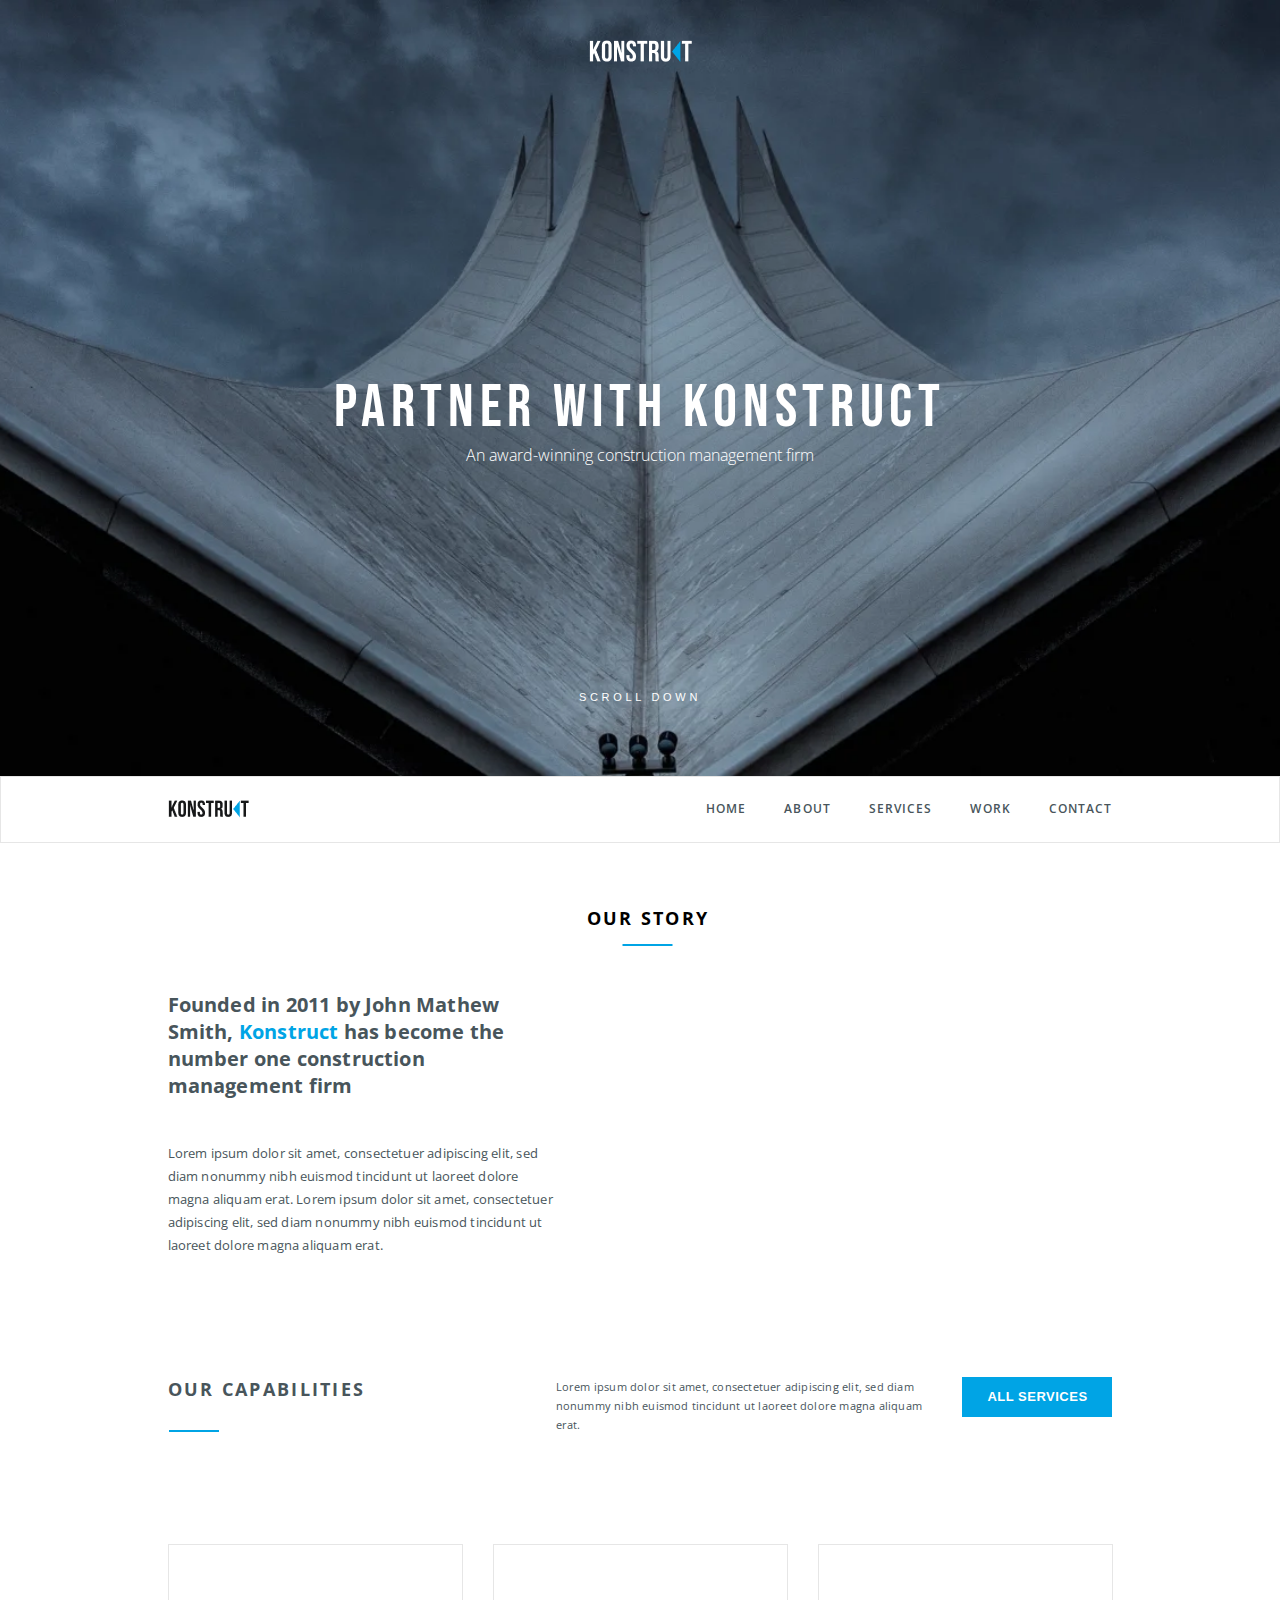
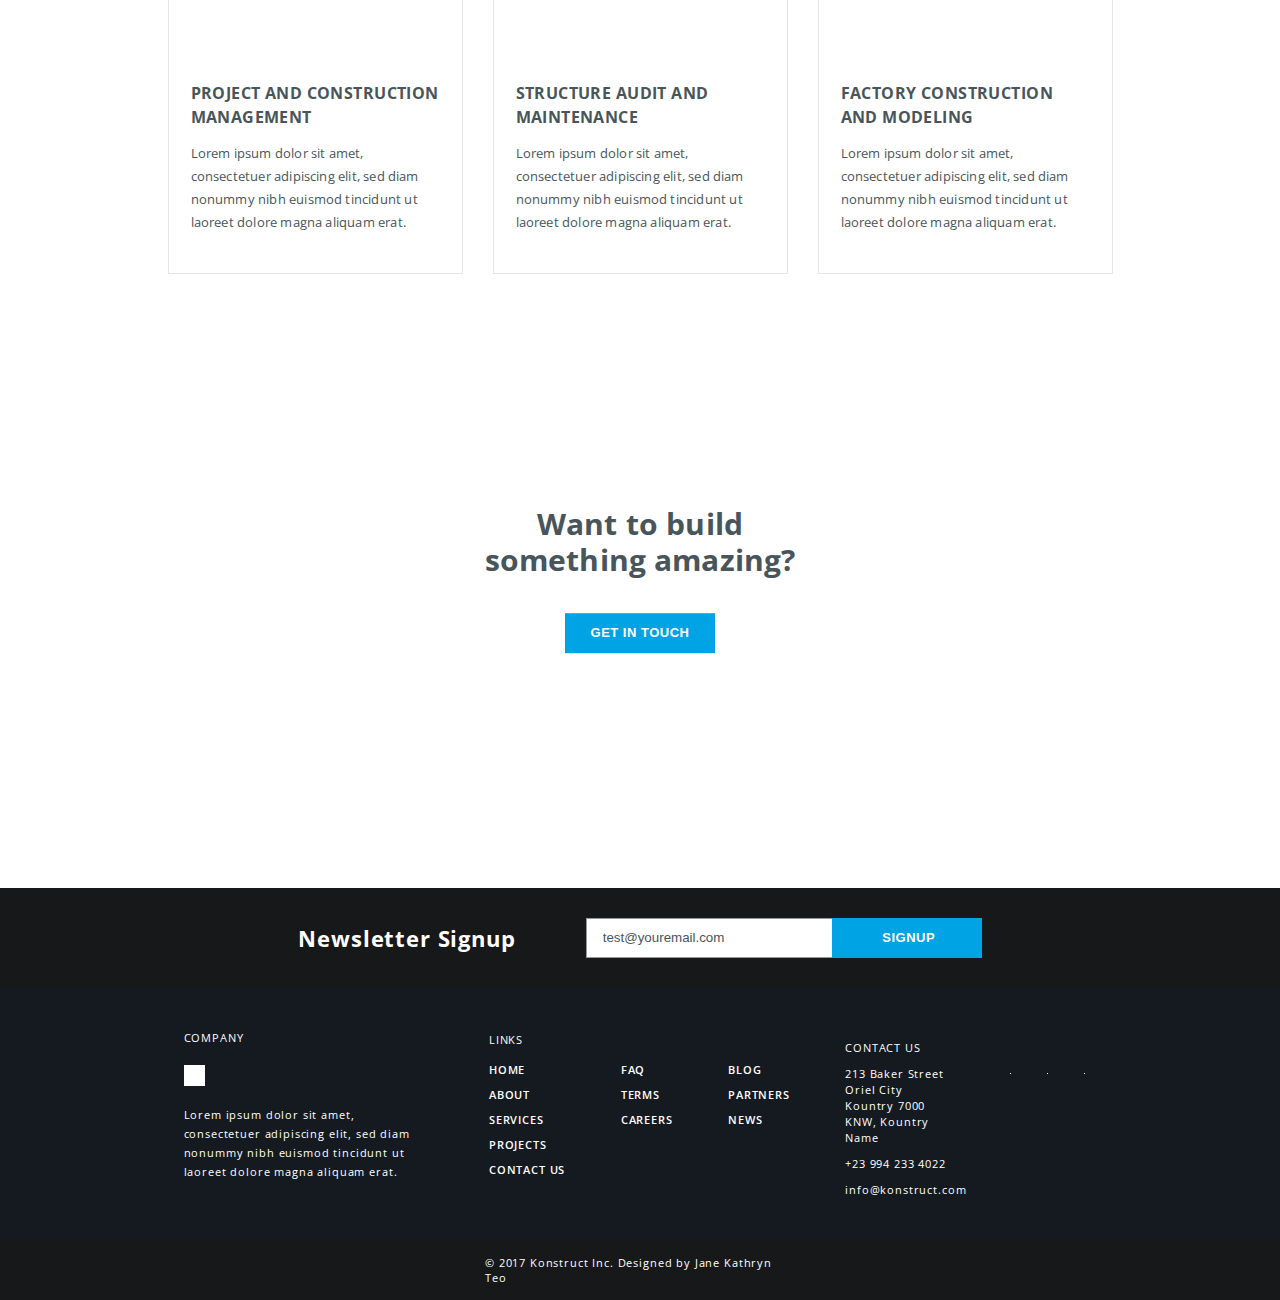
==== commit 6e9e08f9: "min files were added" ====
--- a/index.max.html
+++ b/index.max.html
@@ -10,7 +10,6 @@
     <link rel="preload" as="style" href="css/main.css">
     <link rel="preload" as="image" href="source/KONSTRUCT.png">
     <link rel="stylesheet" href="css/main.min.css">
-    <link rel="stylesheet" href="https://cdnjs.cloudflare.com/ajax/libs/font-awesome/6.2.1/css/all.min.css">
     <title>PARTNER WITH KONSTRUCT</title>
 
 </head>
@@ -309,26 +308,26 @@
             <div class="icons-group">
                 <ul class="icons">
                     <li class="icon-li">
-                        <i class="fa-brands fa-twitter icon"></i>
-                        <!-- <a aria-label="twitter" href="#" title="Twitter.com" class="icon">
+                        <!-- <i class="fa-brands fa-twitter icon"></i> -->
+                        <a aria-label="twitter" href="#" title="Twitter.com" class="icon">
                           
                             <img data-src="source/twitter.svg" src="source/1.png" alt="T" >
-                        </a> -->
+                        </a>
                       
                     </li>
                     <li class="icon-li">
-                        <i class="fa-brands fa-square-facebook icon"></i>
-                        <!-- <a aria-label="facebook" href="#" title="Facebook.com" class="icon" >  
+                        <!-- <i class="fa-brands fa-square-facebook icon"></i> -->
+                        <a aria-label="facebook" href="#" title="Facebook.com" class="icon" >  
                           
                             <img data-src="source/square-facebook.svg" src="source/1.png" alt="F">
-                        </a> -->
+                        </a>
                 
                     </li>
                     <li class="icon-li">
-                        <i class="fa-brands fa-google icon"></i>
-                        <!-- <a aria-label="google" href="#" title="Google.com" class="icon">            
+                        <!-- <i class="fa-brands fa-google icon"></i> -->
+                        <a aria-label="google" href="#" title="Google.com" class="icon">            
                             <img data-src="source/google.svg" src="source/1.png" alt="G">
-                        </a> -->
+                        </a>
                     </li>
                 </ul>
             </div>
--- a/css/main.css
+++ b/css/main.css
@@ -735,13 +735,13 @@
     transition: all .2s ease-in-out;
 } */
 
-.icon:hover{
+.icon> img:hover {
     transform: scale(1.2);  
     color: #00A4E5;
     transition: all .2s ease-in-out;
 }
 
-.icon{
+.icon> img{
     transition: all .2s ease-in-out;
 }
 .icon{
--- a/css/main.min.css
+++ b/css/main.min.css
@@ -1 +1 @@
-@import url('https://fonts.googleapis.com/css2?family=Bebas+Neue&family=Open+Sans:wght@400;500;600;700;800&display=swap');::placeholder{color:#48555b}*,*::before,*::after{padding:0;margin:0;border:0;box-sizing:border-box}a{text-decoration:none}ul,ol,li{list-style:none}h1,h2,h3,h4,h5,h6{font-weight:inherit;font-size:inherit}html,body{height:100%;line-height:1}.container{max-width:977px;padding:0 16px;margin:0 auto}body{font-family:'Open Sans',sans-serif;font-size:16px}body._lock{overflow:hidden}img{font-family:'Bebas Neue',cursive;text-transform:uppercase}.empty{display:none}.header_konstruct-nav{display:none}.menu_icon-wrap{display:none}.menu_icon{display:none}.header_block{text-align:center;height:auto;padding:306.7px 0 221px 0}.header_konstruct>img{width:103px;height:auto}.header_konstruct.container{padding-inline:0}.header_header{font-family:'Bebas Neue',sans-serif;font-size:60px;font-weight:400;text-transform:uppercase;letter-spacing:.356875rem;line-height:72px}.header_text{font-size:1rem;font-style:normal;font-weight:100;line-height:1.375rem}.header{color:white;display:flex;flex-direction:column;justify-content:flex-end;position:relative;padding-top:40px}.bg-image{position:absolute;object-fit:cover;width:100%;height:100%;z-index:-10}.header_konstruct-nav>img{width:103px;height:auto}.header_scrolltext{margin-bottom:71px;text-align:center;color:white;transition:all .2s ease-in-out;width:80%;align-self:center}.header_scrolltext>button{font-size:.6875rem;color:inherit;background:transparent;border:0;text-transform:uppercase;line-height:15px;letter-spacing:.23125rem}.header_scrolltext:hover{transform:scale(1.2)}.nav-section{border:1px solid #e6e6e6}.nav{height:65px;display:flex;justify-content:space-between;align-items:center}.nav-list{display:flex;justify-content:space-between;width:406.5px}.nav-list>.nav-element-li:hover{transform:scale(1.1);color:#00a4e5}.nav-element-li{text-transform:uppercase;font-weight:600;font-size:12px;line-height:16px;color:#48555b;letter-spacing:1.09091px;transition:all .2s ease-in-out}.nav-element-li .nav-element{color:inherit}.nav-konstruct{width:81px;height:auto;padding:24px 0 23px 0}.active{color:#00a4e5}.our-story.container{padding-right:0;padding-top:63px;margin-bottom:120px}.our-story-title{margin-bottom:60px;position:relative;text-align:center;transition:all .2s ease-in-out;cursor:default}.our-story-title:hover:after{width:130px}.our-story-title h2{text-transform:uppercase;font-size:1.125rem;line-height:25px;letter-spacing:.144140625rem;font-weight:700}.our-story-title::after{position:absolute;left:50%;transform:translateX(-51%);content:'';bottom:-15px;width:50px;height:2px;background:#00a4e5;transition:all .5s ease-in-out}.our-story-block{display:flex;flex-direction:row;justify-content:space-between}.our-story-img{max-width:142px;max-height:224px;width:100%;height:auto}.our-story-card{margin:0 12px;max-height:224px;width:100%;position:relative;transition:all .2s ease-in-out}.our-story-card:hover{transform:scale(1.13)}.our-story-cards{display:flex;justify-content:right;align-items:flex-end;flex-wrap:nowrap;flex:0 0 53%}.our-story-text{flex:0 0 41%}.our-story-title-text{font-style:normal;font-weight:700;font-size:20px;line-height:27px;color:#48555b;letter-spacing:.1875px;margin-bottom:43px}.our-story-main-text{font-style:normal;font-weight:400;font-size:13px;line-height:23px;letter-spacing:.1875px;color:#48555b}.our-story-card-text{width:70%;position:absolute;top:20%;left:40%;transform:translate(-50%,-50%);font-style:normal;font-weight:800;font-size:24px;letter-spacing:.1875px;color:#fff;text-transform:uppercase}.our-capabilities{margin-bottom:115px}.our-capabilities-header-block{display:flex;justify-content:space-between;margin-bottom:80px}.our-capabilities-header{position:relative;font-style:normal;font-weight:700;font-size:18px;line-height:25px;letter-spacing:2.30625px;text-transform:uppercase;color:#48555b;flex-basis:40%}.our-capabilities-header::after{position:absolute;left:26px;transform:translateX(-50%);content:'';bottom:2px;width:50px;height:2px;background:#00a4e5}.our-capabilities-text{font-style:normal;font-weight:400;font-size:11px;line-height:19px;letter-spacing:.2px;color:#48555b;padding-right:5px;flex-basis:42%}.our-capabilities-button{width:150px;height:40px;background-color:#00a4e5;color:white;text-transform:uppercase;font-style:normal;font-weight:700;font-size:13px;letter-spacing:.5px;cursor:pointer;transition:all .2s ease-in-out}.our-capabilities-button:hover{background-color:#007fb2;transform:scale(1.05)}.our-capabilities-cards{display:flex;flex-wrap:nowrap;justify-content:flex-start;margin-inline:-15px;max-width:978px}.card-wrapper{padding-inline:15px;margin-top:30px}.our-capabilities-card{background:#fff;border:1px solid #e6e6e6;padding:39px 22px;width:100%;height:100%;display:flex;flex-direction:column;transition:all .2s ease-in-out;flex-basis:30%}.our-capabilities-card:hover{background-color:#f1f1f1;transform:scale(1.05)}.card-image-wrapper{width:65px;height:72px;margin-bottom:25px}.our-capabilities-card-img{width:100%;height:auto}.our-capabilities-card-header{font-style:normal;font-weight:700;font-size:16px;line-height:24px;letter-spacing:.426667px;color:#48555b;margin-bottom:13px}.our-capabilities-card-text{font-style:normal;font-weight:400;font-size:13px;line-height:23px;letter-spacing:.1875px;color:#48555b}.get-in-touch{display:flex;flex-direction:column;align-items:center;height:499px;justify-content:center}.get-in-touch-header{font-style:normal;font-weight:700;font-size:30px;line-height:36px;text-align:center;letter-spacing:.15px;color:#48555b;max-width:350px;margin-bottom:35px}.get-in-touch-button{font-style:normal;font-weight:700;font-size:13px;line-height:18px;text-align:center;letter-spacing:.5px;color:#fff;background:#00a4e5;width:150px;height:40px;text-transform:uppercase;cursor:pointer;transition:all .2s ease-in-out}.get-in-touch-button:hover{background-color:#007fb2;transform:scale(1.05)}.get-in-touch-group{flex-direction:column;display:flex;align-items:center;transform:translateY(-40%)}.sign-up{background-color:#171819;margin:0;display:flex;align-items:center;justify-content:center;height:auto;padding:30px 0 30px 0}.sign-up-header{font-style:normal;font-weight:700;font-size:22px;line-height:30px;text-align:center;letter-spacing:.846154px;color:#fff}.sign-up>form{display:flex;align-items:center;justify-content:center}.sign-up-input{box-sizing:border-box;width:250px;height:40px;background:#fff;border:1px solid #979797;margin-left:70px;padding:10px 16px}.sign-up-button{text-transform:uppercase;width:150px;height:40px;font-style:normal;font-weight:700;font-size:13px;line-height:18px;text-align:center;letter-spacing:.5px;color:#fff;background-color:#00a4e5;cursor:pointer;transition:all .2s ease-in-out;margin-left:-4px}.sign-up-button:hover{background-color:#007fb2;transform:scale(1.05)}.faq{height:auto;background-color:#141a20;display:flex;align-items:center}.faq>.container{display:flex;flex-direction:row;justify-content:space-between;align-items:flex-start;width:945px;padding-block:42px}.faq-about{display:flex;flex-direction:column;align-items:flex-start}.faq-about-p{font-style:normal;font-weight:400;font-size:11px;line-height:19px;letter-spacing:.85px;color:#fff;max-width:250px}.faq-about-konstruct{height:21px;width:auto;margin-bottom:17px}.faq-about-company{font-style:normal;font-weight:400;font-size:11px;line-height:15px;text-align:center;letter-spacing:.846154px;color:#fff;text-transform:uppercase;margin-bottom:20px}.links{text-transform:uppercase}.faq-links-header{font-family:'Open Sans';font-style:normal;font-weight:400;font-size:11px;line-height:15px;letter-spacing:.846154px;color:#fff}.faq-links{margin-top:10px}.faq-link>a{color:white}.faq-link{font-style:normal;font-weight:600;font-size:11px;line-height:25px;letter-spacing:.846154px;color:#fff;transition:all .2s ease-in-out}.faq-link:hover{color:#00a4e5}.faq-link>a{color:inherit}.contact-us-item>a{color:inherit}.FAQ-links{text-transform:uppercase}.blog-links{list-style-type:none;text-transform:uppercase}.blog-link{font-style:normal;font-weight:600;font-size:11px;line-height:25px;letter-spacing:.846154px;color:inherit}.black_back{display:none}.blog-link-li{transition:all .2s ease-in-out;color:white}.blog-link-li:hover{color:#00a4e5}.contact-us-list{color:#fff;font-style:normal;font-weight:400;font-size:11px;line-height:16px;letter-spacing:.846154px;color:#fff;max-width:110px}.contact-us-item:first-child{text-transform:uppercase}.icons{display:flex;flex-direction:row;justify-content:space-between}.icon:hover{transform:scale(1.2);color:#00a4e5;transition:all .2s ease-in-out}.icon{transition:all .2s ease-in-out}.icon{color:white}.icons-group{width:86px;margin-top:30px}.FAQ{margin-top:27px}.blog{margin-top:27px}.contact-us-item{margin-top:10px}.icon-li{width:12px}.footer{background-color:#171819;height:60px}.footer>.container{display:flex;justify-content:center;height:100%}.footer-text{width:310px;font-style:normal;font-weight:400;font-size:11px;line-height:15px;letter-spacing:.846154px;color:#fff;align-self:center}@media(max-width:828px){.our-story-cards{align-items:center}.our-story-card-text{font-size:18px;left:43%}}@media(max-width:730px){.our-story-block{flex-direction:column;margin-right:16px}.our-story.container{margin-bottom:80px}.our-story-cards{flex-direction:row;flex-basis:auto;justify-content:center;margin:0}.our-story-text{flex-basis:50%;margin-left:20px;margin-bottom:25px}.our-story-card{max-width:100px;height:auto;margin-bottom:10px;max-width:145px}.our-capabilities-header-block{flex-direction:column;align-items:center}.our-capabilities-header-block>*{flex-basis:auto}.our-capabilities{margin-top:49.5px}.our-capabilities-text{max-width:600px;text-align:center;margin-bottom:30px}.our-capabilities-header{margin-bottom:32px}.our-capabilities-cards{flex-wrap:wrap}.card-wrapper{flex-basis:50%}.our-capabilities-header::after{left:50%;bottom:-13px}.sign-up{flex-direction:column}.sign-up-input{margin-left:0}.sign-up-button{margin-left:0}.sign-up-header{margin-bottom:15px}.get-in-touch{margin-top:20px}.faq>.container{flex-wrap:wrap;padding-block:0;padding-top:40px}.faq>.container>*{justify-content:center;flex-basis:40%;margin-top:0;margin-bottom:30px;align-content:center}.icons{justify-content:flex-start}.icon-li{margin-right:20px}}@media(max-width:648px){.card-wrapper{flex-basis:100%}.our-story-text{margin-left:0;margin-bottom:24.5px}.our-capabilities-cards{margin-top:50px}.get-in-touch-header{font-size:26px}.our-story-title-text{margin-bottom:20px}}@media(max-width:627px){.header_block{padding-top:230.7px}.faq{padding-top:20px}}@media(max-width:600px){.nav{width:100%;left:0;top:0;border:0;display:flex;position:fixed;padding:20px 5px 10px 5px;justify-content:flex-end;text-align:center;background-color:rgba(20,26,32,1);z-index:5;color:white}.nav>*:not(.nav-list,.black_back){z-index:10}.our-story-card-text{left:40%}.black_back{width:100%;height:65px;left:0;top:0;border:0;background-color:rgba(20,26,32,1);display:block;position:absolute;z-index:5}.nav-konstruct{width:100%}.nav-konstruct{display:none}.header_konstruct-nav{display:block}.empty{display:block}.menu_icon-wrap{display:block}.our-story.container{padding-right:16px}.our-story-title{margin-bottom:22px;margin-top:50px}.empty{flex-basis:33.3%}.header_konstruct-nav{flex-basis:33.3%}.header{height:600px}.header_konstruct{padding-top:31px;display:none}.header_block{padding-top:161px}.header_header{font-size:40px;letter-spacing:normal;align-items:center}.header_text{font-size:16px;letter-spacing:normal;max-width:242px;margin:0 auto;font-weight:400}.header_scrolltext{margin-bottom:31px}.header_scrolltext>button{font-size:11px;letter-spacing:normal}.menu_icon-wrap{flex-basis:33.3%;margin:0;justify-self:end}.menu_icon{z-index:5;display:block;position:relative;width:24px;height:25px;cursor:pointer;margin-right:16px;margin-left:auto}.sign-up>form{flex-direction:column}.sign-up-input{margin-bottom:20px}.menu_icon span,.menu_icon::before,.menu_icon::after{left:0;position:absolute;height:5px;border-radius:10px;width:100%;transition:all .3s ease 0s;background-color:#fff}.menu_icon::before,.menu_icon::after{content:""}.menu_icon::before{top:0}.menu_icon::after{bottom:0}.menu_icon span{top:50%;transform:scale(1) translate(0px,-50%)}.menu_icon._active span{transform:scale(0) translate(0px,-50%)}.menu_icon._active::before{top:45%;transform:rotate(-45deg) translate(0px,-50%);width:98%}.menu_icon._active::after{bottom:49.5%;transform:rotate(45deg) translate(0px,50%);width:98%}.nav-list{position:fixed;top:0;left:-100%;width:100%;height:100%;background-color:rgba(20,26,32,0.9);padding:100px 30px 30px 30px;transition:left .3s ease 0s;overflow:auto;display:block;margin-right:0;justify-content:center;width:100%;height:100%;z-index:4}.nav-list>li{color:white}.nav-list._active{left:0;transition:all .3s ease 0s}.nav-element-li{width:100%}.nav-list .nav-element-li{width:100%;margin:0 0 70px 0;font-size:25px}.faq>.container>*{flex-basis:100%}.icons{justify-content:center;align-items:center}.icon-li{margin-right:10px;margin-left:10px}.faq>.container>*>*:not(.faq-about-p,.faq-about-company){font-size:14px}.faq>.container>*>*>*{font-size:14px}.faq>.container>*>*>*>*{font-size:14px}.contact-us-list{max-width:140px}.footer-text{width:auto;max-width:310px;text-align:center}.icons{margin:50px 0 30px}}@media(max-width:380px){.our-story-card-text{font-size:12px}}+@import url('https://fonts.googleapis.com/css2?family=Bebas+Neue&family=Open+Sans:wght@400;500;600;700;800&display=swap');::placeholder{color:#48555b}*,*::before,*::after{padding:0;margin:0;border:0;box-sizing:border-box}a{text-decoration:none}ul,ol,li{list-style:none}h1,h2,h3,h4,h5,h6{font-weight:inherit;font-size:inherit}html,body{height:100%;line-height:1}.container{max-width:977px;padding:0 16px;margin:0 auto}body{font-family:'Open Sans',sans-serif;font-size:16px}body._lock{overflow:hidden}img{font-family:'Bebas Neue',cursive;text-transform:uppercase}.empty{display:none}.header_konstruct-nav{display:none}.menu_icon-wrap{display:none}.menu_icon{display:none}.header_block{text-align:center;height:auto;padding:306.7px 0 221px 0}.header_konstruct>img{width:103px;height:auto}.header_konstruct.container{padding-inline:0}.header_header{font-family:'Bebas Neue',sans-serif;font-size:60px;font-weight:400;text-transform:uppercase;letter-spacing:.356875rem;line-height:72px}.header_text{font-size:1rem;font-style:normal;font-weight:100;line-height:1.375rem}.header{color:white;display:flex;flex-direction:column;justify-content:flex-end;position:relative;padding-top:40px}.bg-image{position:absolute;object-fit:cover;width:100%;height:100%;z-index:-10}.header_konstruct-nav>img{width:103px;height:auto}.header_scrolltext{margin-bottom:71px;text-align:center;color:white;transition:all .2s ease-in-out;width:80%;align-self:center}.header_scrolltext>button{font-size:.6875rem;color:inherit;background:transparent;border:0;text-transform:uppercase;line-height:15px;letter-spacing:.23125rem}.header_scrolltext:hover{transform:scale(1.2)}.nav-section{border:1px solid #e6e6e6}.nav{height:65px;display:flex;justify-content:space-between;align-items:center}.nav-list{display:flex;justify-content:space-between;width:406.5px}.nav-list>.nav-element-li:hover{transform:scale(1.1);color:#00a4e5}.nav-element-li{text-transform:uppercase;font-weight:600;font-size:12px;line-height:16px;color:#48555b;letter-spacing:1.09091px;transition:all .2s ease-in-out}.nav-element-li .nav-element{color:inherit}.nav-konstruct{width:81px;height:auto;padding:24px 0 23px 0}.active{color:#00a4e5}.our-story.container{padding-right:0;padding-top:63px;margin-bottom:120px}.our-story-title{margin-bottom:60px;position:relative;text-align:center;transition:all .2s ease-in-out;cursor:default}.our-story-title:hover:after{width:130px}.our-story-title h2{text-transform:uppercase;font-size:1.125rem;line-height:25px;letter-spacing:.144140625rem;font-weight:700}.our-story-title::after{position:absolute;left:50%;transform:translateX(-51%);content:'';bottom:-15px;width:50px;height:2px;background:#00a4e5;transition:all .5s ease-in-out}.our-story-block{display:flex;flex-direction:row;justify-content:space-between}.our-story-img{max-width:142px;max-height:224px;width:100%;height:auto}.our-story-card{margin:0 12px;max-height:224px;width:100%;position:relative;transition:all .2s ease-in-out}.our-story-card:hover{transform:scale(1.13)}.our-story-cards{display:flex;justify-content:right;align-items:flex-end;flex-wrap:nowrap;flex:0 0 53%}.our-story-text{flex:0 0 41%}.our-story-title-text{font-style:normal;font-weight:700;font-size:20px;line-height:27px;color:#48555b;letter-spacing:.1875px;margin-bottom:43px}.our-story-main-text{font-style:normal;font-weight:400;font-size:13px;line-height:23px;letter-spacing:.1875px;color:#48555b}.our-story-card-text{width:70%;position:absolute;top:20%;left:40%;transform:translate(-50%,-50%);font-style:normal;font-weight:800;font-size:24px;letter-spacing:.1875px;color:#fff;text-transform:uppercase}.our-capabilities{margin-bottom:115px}.our-capabilities-header-block{display:flex;justify-content:space-between;margin-bottom:80px}.our-capabilities-header{position:relative;font-style:normal;font-weight:700;font-size:18px;line-height:25px;letter-spacing:2.30625px;text-transform:uppercase;color:#48555b;flex-basis:40%}.our-capabilities-header::after{position:absolute;left:26px;transform:translateX(-50%);content:'';bottom:2px;width:50px;height:2px;background:#00a4e5}.our-capabilities-text{font-style:normal;font-weight:400;font-size:11px;line-height:19px;letter-spacing:.2px;color:#48555b;padding-right:5px;flex-basis:42%}.our-capabilities-button{width:150px;height:40px;background-color:#00a4e5;color:white;text-transform:uppercase;font-style:normal;font-weight:700;font-size:13px;letter-spacing:.5px;cursor:pointer;transition:all .2s ease-in-out}.our-capabilities-button:hover{background-color:#007fb2;transform:scale(1.05)}.our-capabilities-cards{display:flex;flex-wrap:nowrap;justify-content:flex-start;margin-inline:-15px;max-width:978px}.card-wrapper{padding-inline:15px;margin-top:30px}.our-capabilities-card{background:#fff;border:1px solid #e6e6e6;padding:39px 22px;width:100%;height:100%;display:flex;flex-direction:column;transition:all .2s ease-in-out;flex-basis:30%}.our-capabilities-card:hover{background-color:#f1f1f1;transform:scale(1.05)}.card-image-wrapper{width:65px;height:72px;margin-bottom:25px}.our-capabilities-card-img{width:100%;height:auto}.our-capabilities-card-header{font-style:normal;font-weight:700;font-size:16px;line-height:24px;letter-spacing:.426667px;color:#48555b;margin-bottom:13px}.our-capabilities-card-text{font-style:normal;font-weight:400;font-size:13px;line-height:23px;letter-spacing:.1875px;color:#48555b}.get-in-touch{display:flex;flex-direction:column;align-items:center;height:499px;justify-content:center}.get-in-touch-header{font-style:normal;font-weight:700;font-size:30px;line-height:36px;text-align:center;letter-spacing:.15px;color:#48555b;max-width:350px;margin-bottom:35px}.get-in-touch-button{font-style:normal;font-weight:700;font-size:13px;line-height:18px;text-align:center;letter-spacing:.5px;color:#fff;background:#00a4e5;width:150px;height:40px;text-transform:uppercase;cursor:pointer;transition:all .2s ease-in-out}.get-in-touch-button:hover{background-color:#007fb2;transform:scale(1.05)}.get-in-touch-group{flex-direction:column;display:flex;align-items:center;transform:translateY(-40%)}.sign-up{background-color:#171819;margin:0;display:flex;align-items:center;justify-content:center;height:auto;padding:30px 0 30px 0}.sign-up-header{font-style:normal;font-weight:700;font-size:22px;line-height:30px;text-align:center;letter-spacing:.846154px;color:#fff}.sign-up>form{display:flex;align-items:center;justify-content:center}.sign-up-input{box-sizing:border-box;width:250px;height:40px;background:#fff;border:1px solid #979797;margin-left:70px;padding:10px 16px}.sign-up-button{text-transform:uppercase;width:150px;height:40px;font-style:normal;font-weight:700;font-size:13px;line-height:18px;text-align:center;letter-spacing:.5px;color:#fff;background-color:#00a4e5;cursor:pointer;transition:all .2s ease-in-out;margin-left:-4px}.sign-up-button:hover{background-color:#007fb2;transform:scale(1.05)}.faq{height:auto;background-color:#141a20;display:flex;align-items:center}.faq>.container{display:flex;flex-direction:row;justify-content:space-between;align-items:flex-start;width:945px;padding-block:42px}.faq-about{display:flex;flex-direction:column;align-items:flex-start}.faq-about-p{font-style:normal;font-weight:400;font-size:11px;line-height:19px;letter-spacing:.85px;color:#fff;max-width:250px}.faq-about-konstruct{height:21px;width:auto;margin-bottom:17px}.faq-about-company{font-style:normal;font-weight:400;font-size:11px;line-height:15px;text-align:center;letter-spacing:.846154px;color:#fff;text-transform:uppercase;margin-bottom:20px}.links{text-transform:uppercase}.faq-links-header{font-family:'Open Sans';font-style:normal;font-weight:400;font-size:11px;line-height:15px;letter-spacing:.846154px;color:#fff}.faq-links{margin-top:10px}.faq-link>a{color:white}.faq-link{font-style:normal;font-weight:600;font-size:11px;line-height:25px;letter-spacing:.846154px;color:#fff;transition:all .2s ease-in-out}.faq-link:hover{color:#00a4e5}.faq-link>a{color:inherit}.contact-us-item>a{color:inherit}.FAQ-links{text-transform:uppercase}.blog-links{list-style-type:none;text-transform:uppercase}.blog-link{font-style:normal;font-weight:600;font-size:11px;line-height:25px;letter-spacing:.846154px;color:inherit}.black_back{display:none}.blog-link-li{transition:all .2s ease-in-out;color:white}.blog-link-li:hover{color:#00a4e5}.contact-us-list{color:#fff;font-style:normal;font-weight:400;font-size:11px;line-height:16px;letter-spacing:.846154px;color:#fff;max-width:110px}.contact-us-item:first-child{text-transform:uppercase}.icons{display:flex;flex-direction:row;justify-content:space-between}.icon>img:hover{transform:scale(1.2);color:#00a4e5;transition:all .2s ease-in-out}.icon>img{transition:all .2s ease-in-out}.icon{color:white}.icons-group{width:86px;margin-top:30px}.FAQ{margin-top:27px}.blog{margin-top:27px}.contact-us-item{margin-top:10px}.icon-li{width:12px}.footer{background-color:#171819;height:60px}.footer>.container{display:flex;justify-content:center;height:100%}.footer-text{width:310px;font-style:normal;font-weight:400;font-size:11px;line-height:15px;letter-spacing:.846154px;color:#fff;align-self:center}@media(max-width:828px){.our-story-cards{align-items:center}.our-story-card-text{font-size:18px;left:43%}}@media(max-width:730px){.our-story-block{flex-direction:column;margin-right:16px}.our-story.container{margin-bottom:80px}.our-story-cards{flex-direction:row;flex-basis:auto;justify-content:center;margin:0}.our-story-text{flex-basis:50%;margin-left:20px;margin-bottom:25px}.our-story-card{max-width:100px;height:auto;margin-bottom:10px;max-width:145px}.our-capabilities-header-block{flex-direction:column;align-items:center}.our-capabilities-header-block>*{flex-basis:auto}.our-capabilities{margin-top:49.5px}.our-capabilities-text{max-width:600px;text-align:center;margin-bottom:30px}.our-capabilities-header{margin-bottom:32px}.our-capabilities-cards{flex-wrap:wrap}.card-wrapper{flex-basis:50%}.our-capabilities-header::after{left:50%;bottom:-13px}.sign-up{flex-direction:column}.sign-up-input{margin-left:0}.sign-up-button{margin-left:0}.sign-up-header{margin-bottom:15px}.get-in-touch{margin-top:20px}.faq>.container{flex-wrap:wrap;padding-block:0;padding-top:40px}.faq>.container>*{justify-content:center;flex-basis:40%;margin-top:0;margin-bottom:30px;align-content:center}.icons{justify-content:flex-start}.icon-li{margin-right:20px}}@media(max-width:648px){.card-wrapper{flex-basis:100%}.our-story-text{margin-left:0;margin-bottom:24.5px}.our-capabilities-cards{margin-top:50px}.get-in-touch-header{font-size:26px}.our-story-title-text{margin-bottom:20px}}@media(max-width:627px){.header_block{padding-top:230.7px}.faq{padding-top:20px}}@media(max-width:600px){.nav{width:100%;left:0;top:0;border:0;display:flex;position:fixed;padding:20px 5px 10px 5px;justify-content:flex-end;text-align:center;background-color:rgba(20,26,32,1);z-index:5;color:white}.nav>*:not(.nav-list,.black_back){z-index:10}.our-story-card-text{left:40%}.black_back{width:100%;height:65px;left:0;top:0;border:0;background-color:rgba(20,26,32,1);display:block;position:absolute;z-index:5}.nav-konstruct{width:100%}.nav-konstruct{display:none}.header_konstruct-nav{display:block}.empty{display:block}.menu_icon-wrap{display:block}.our-story.container{padding-right:16px}.our-story-title{margin-bottom:22px;margin-top:50px}.empty{flex-basis:33.3%}.header_konstruct-nav{flex-basis:33.3%}.header{height:600px}.header_konstruct{padding-top:31px;display:none}.header_block{padding-top:161px}.header_header{font-size:40px;letter-spacing:normal;align-items:center}.header_text{font-size:16px;letter-spacing:normal;max-width:242px;margin:0 auto;font-weight:400}.header_scrolltext{margin-bottom:31px}.header_scrolltext>button{font-size:11px;letter-spacing:normal}.menu_icon-wrap{flex-basis:33.3%;margin:0;justify-self:end}.menu_icon{z-index:5;display:block;position:relative;width:24px;height:25px;cursor:pointer;margin-right:16px;margin-left:auto}.sign-up>form{flex-direction:column}.sign-up-input{margin-bottom:20px}.menu_icon span,.menu_icon::before,.menu_icon::after{left:0;position:absolute;height:5px;border-radius:10px;width:100%;transition:all .3s ease 0s;background-color:#fff}.menu_icon::before,.menu_icon::after{content:""}.menu_icon::before{top:0}.menu_icon::after{bottom:0}.menu_icon span{top:50%;transform:scale(1) translate(0px,-50%)}.menu_icon._active span{transform:scale(0) translate(0px,-50%)}.menu_icon._active::before{top:45%;transform:rotate(-45deg) translate(0px,-50%);width:98%}.menu_icon._active::after{bottom:49.5%;transform:rotate(45deg) translate(0px,50%);width:98%}.nav-list{position:fixed;top:0;left:-100%;width:100%;height:100%;background-color:rgba(20,26,32,0.9);padding:100px 30px 30px 30px;transition:left .3s ease 0s;overflow:auto;display:block;margin-right:0;justify-content:center;width:100%;height:100%;z-index:4}.nav-list>li{color:white}.nav-list._active{left:0;transition:all .3s ease 0s}.nav-element-li{width:100%}.nav-list .nav-element-li{width:100%;margin:0 0 70px 0;font-size:25px}.faq>.container>*{flex-basis:100%}.icons{justify-content:center;align-items:center}.icon-li{margin-right:10px;margin-left:10px}.faq>.container>*>*:not(.faq-about-p,.faq-about-company){font-size:14px}.faq>.container>*>*>*{font-size:14px}.faq>.container>*>*>*>*{font-size:14px}.contact-us-list{max-width:140px}.footer-text{width:auto;max-width:310px;text-align:center}.icons{margin:50px 0 30px}}@media(max-width:380px){.our-story-card-text{font-size:12px}}